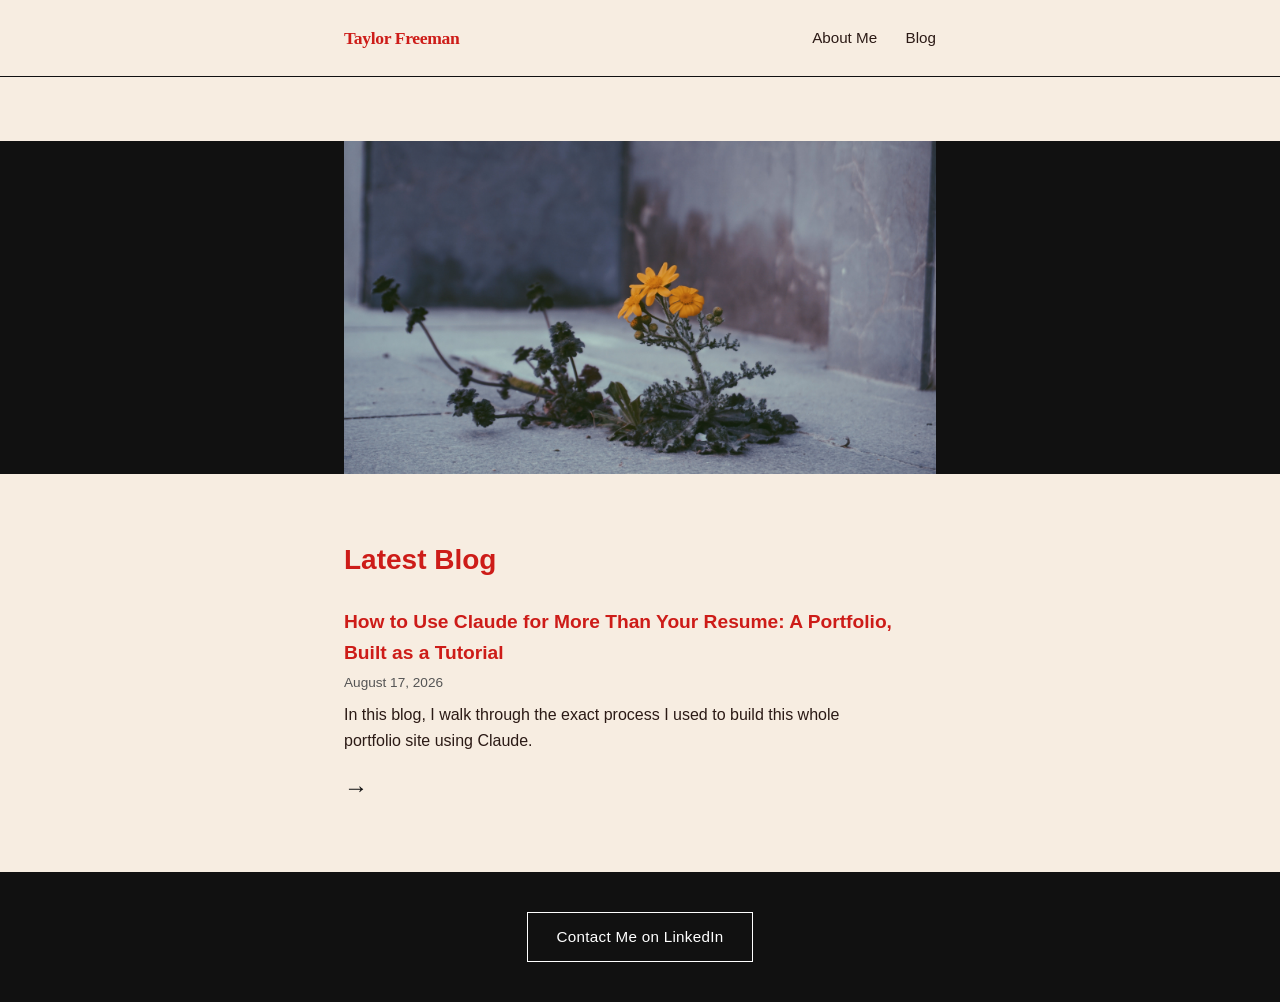
==== index.html @ a18792b1 "Remove "What's the purpose" section, Latest Blog moves up Co-Authored-By: Claude Sonnet 5 <noreply@a" ====
<!DOCTYPE html>
<html lang="en">
<head>
  <meta charset="UTF-8">
  <meta name="viewport" content="width=device-width, initial-scale=1.0">
  <title>Taylor Freeman</title>
  <link rel="stylesheet" href="style.css">
</head>
<body>

  <!-- Top nav: just the two sections you asked for -->
  <header class="site-header">
    <div class="wrap">
      <a href="./" class="site-name">Taylor Freeman</a>
      <nav>
        <a href="about.html">About Me</a>
        <a href="#blog">Blog</a>
      </nav>
    </div>
  </header>

  <!-- HERO: image only. Swap "hero-image.jpg" below for your real file once you have it. -->
  <section class="hero">
    <div class="hero-image-row">
      <div class="wrap">
        <img src="roseinharlem.jpg" alt="A yellow flower growing out of a crack in concrete" class="hero-image">
      </div>
    </div>
  </section>

  <!-- LATEST BLOG: shows only the newest post. When you publish a new one, replace the
       title, href (both places), date, and teaser below with the new post's info. -->
  <section id="blog" class="section">
    <div class="wrap">
      <h1>Latest Blog</h1>

      <article class="post">
        <h2><a href="how-to-use-claude-beyond-your-resume.html">How to Use Claude for More Than Your Resume: A Portfolio, Built as a Tutorial</a></h2>
        <p class="post-meta">August 17, 2026</p>
        <p class="teaser">In this blog, I walk through the exact process I used to build this whole portfolio site using Claude.</p>
        <a href="how-to-use-claude-beyond-your-resume.html" class="arrow-link" aria-label="Read the full post">&rarr;</a>
      </article>
    </div>
  </section>

  <!-- Contact button, bottom of page, links to LinkedIn -->
  <footer class="site-footer">
    <div class="wrap">
      <a class="contact-btn" href="https://www.linkedin.com/in/marjoriefreeman/" target="_blank" rel="noopener">
        Contact Me on LinkedIn
      </a>
    </div>
  </footer>

</body>
</html>
---- style.css ----
/* ---------- Reset & base ---------- */
/* Browsers add their own default margins/padding — this clears that out
   so spacing on the page is only what we set on purpose. */
* {
  margin: 0;
  padding: 0;
  box-sizing: border-box;
}

body {
  background: #f7ede1;
  color: #2B1A15;
  font-family: Helvetica, Arial, sans-serif;
  line-height: 1.6;
}

/* .wrap centers content and keeps line length readable.
   Reused inside the header, each section, and the footer. */
.wrap {
  max-width: 640px;
  margin: 0 auto;
  padding: 0 24px;
}

/* ---------- Header / nav ---------- */
.site-header {
  border-bottom: 1px solid #111111;
  padding: 24px 0;
}

.site-header .wrap {
  display: flex;
  justify-content: space-between;
  align-items: center;
}

.site-name {
  font-family: "Sunset Bold", Georgia, serif;
  font-weight: 900;
  font-size: 1.1rem;
  letter-spacing: -0.02em;
  color: #CD1C18;
  text-decoration: none;
}

.site-header nav a {
  color: #2B1A15;
  font-weight: 300;
  text-decoration: none;
  margin-left: 24px;
  font-size: 0.95rem;
  border-bottom: 1px solid transparent;
}

.site-header nav a:hover,
.site-header nav a:focus-visible {
  border-bottom: 1px solid #2B1A15;
}

/* ---------- Hero ---------- */
.hero {
  padding: 64px 0 0;
  text-align: center;
}

.hero-image-row {
  background: #111111;
  width: 100vw;
  position: relative;
  left: 50%;
  margin-left: -50vw;
}

.hero-image {
  width: 100%;
  aspect-ratio: 16 / 9;
  object-fit: cover;
  display: block;
}

/* ---------- Sections ---------- */
.section {
  padding: 64px 0;
}

.section h1 {
  font-size: 1.75rem;
  margin-bottom: 24px;
  color: #CD1C18;
}

.arrow-link {
  display: block;
  color: #111111;
  font-size: 1.5rem;
  text-decoration: none;
  margin-top: 16px;
  transition: transform 0.15s ease;
}

.arrow-link:hover,
.arrow-link:focus-visible {
  transform: translateX(6px);
}

.section p {
  max-width: 60ch; /* keeps paragraphs from stretching too wide to read comfortably */
}

#about p + p {
  margin-top: 20px;
}

.headshot {
  display: block;
  width: 220px;
  height: 220px;
  object-fit: cover;
  border-radius: 50%;
  margin: 0 auto 32px;
}

.drop-cap::first-letter {
  float: left;
  font-size: 3.6rem;
  line-height: 0.8;
  font-weight: bold;
  padding-right: 10px;
  padding-top: 6px;
}

.teaser {
  display: -webkit-box;
  -webkit-line-clamp: 3;
  line-clamp: 3;
  -webkit-box-orient: vertical;
  overflow: hidden;
}

/* ---------- Blog posts ---------- */
.post + .post {
  margin-top: 40px;
}

.post h2 {
  font-size: 1.2rem;
  margin-bottom: 4px;
}

.post h2 a {
  color: #CD1C18;
  text-decoration: none;
}

.post h2 a:hover,
.post h2 a:focus-visible {
  text-decoration: underline;
}

.post-meta {
  font-size: 0.85rem;
  color: #555555;
  margin-bottom: 8px;
}

/* ---------- Footer / contact ---------- */
.site-footer {
  background: #111111;
  padding: 40px 0;
  text-align: center;
}

.contact-btn {
  display: inline-block;
  border: 1px solid #ffffff;
  color: #ffffff;
  text-decoration: none;
  padding: 12px 28px;
  font-size: 0.95rem;
  letter-spacing: 0.02em;
}

.contact-btn:hover,
.contact-btn:focus-visible {
  background: #ffffff;
  color: #111111;
}

/* ---------- Small screens ---------- */
@media (max-width: 480px) {
  .site-header .wrap {
    flex-direction: column;
    align-items: flex-start;
    gap: 12px;
  }
  .site-header nav a {
    margin-left: 0;
    margin-right: 16px;
  }
}
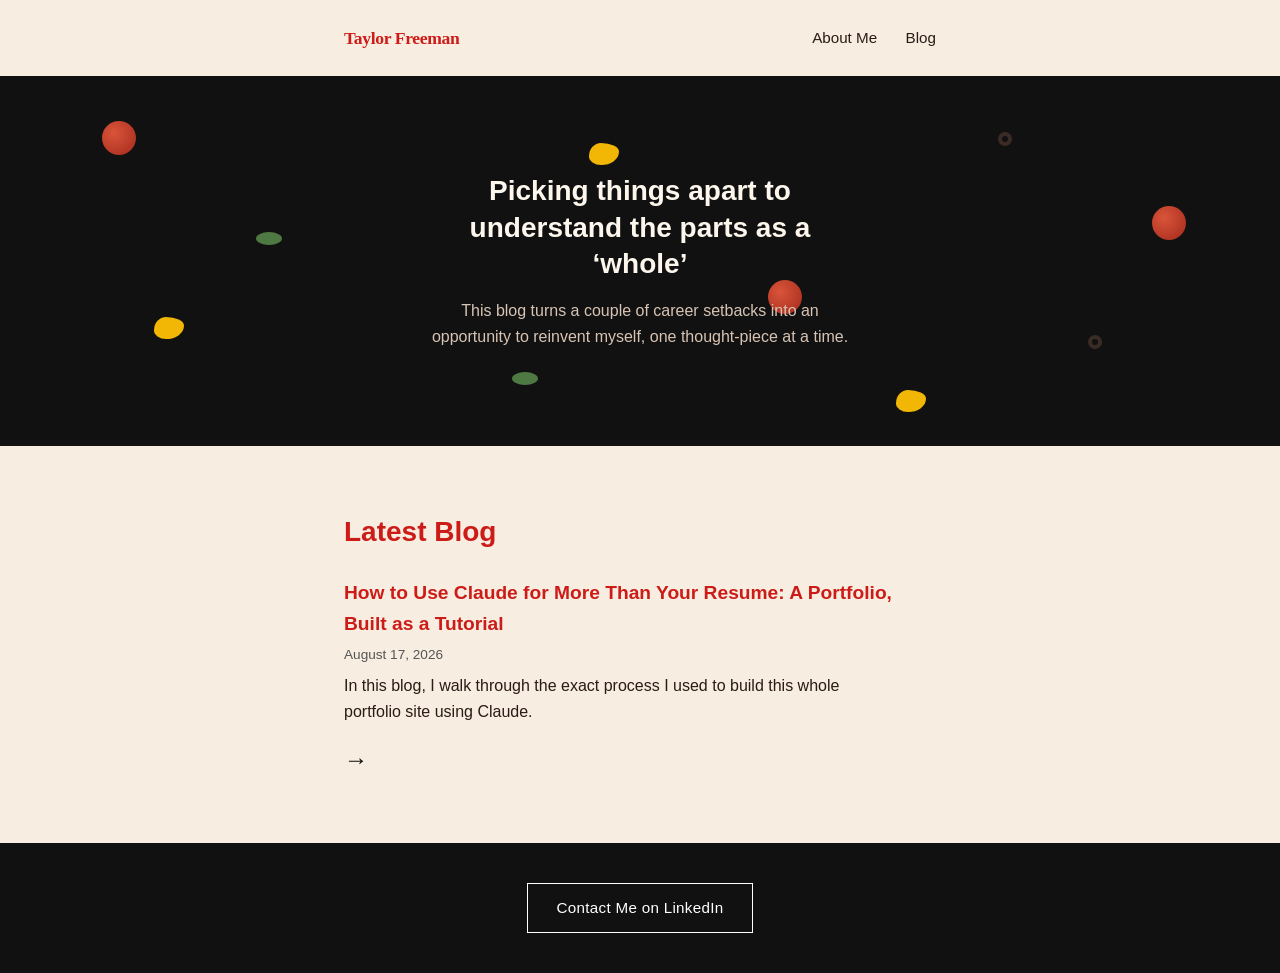
==== commit 221d4c25: "Replace hero photo with floating pizza-toppings animation and tagline Co-Authored-By: Claude Sonnet " ====
--- a/index.html
+++ b/index.html
@@ -19,12 +19,23 @@
     </div>
   </header>
 
-  <!-- HERO: image only. Swap "hero-image.jpg" below for your real file once you have it. -->
+  <!-- HERO: deconstructed pizza toppings floating behind the tagline -->
   <section class="hero">
-    <div class="hero-image-row">
-      <div class="wrap">
-        <img src="roseinharlem.jpg" alt="A yellow flower growing out of a crack in concrete" class="hero-image">
-      </div>
+    <div class="pizza-toppings" aria-hidden="true">
+      <span class="topping pepperoni" style="top: 12%; left: 8%; animation-duration: 5s; animation-delay: 0s;"></span>
+      <span class="topping cheese" style="top: 18%; left: 46%; animation-duration: 6s; animation-delay: 0.4s;"></span>
+      <span class="topping olive" style="top: 15%; left: 78%; animation-duration: 4.5s; animation-delay: 0.8s;"></span>
+      <span class="topping basil" style="top: 42%; left: 20%; animation-duration: 5.5s; animation-delay: 1.2s;"></span>
+      <span class="topping pepperoni" style="top: 55%; left: 60%; animation-duration: 6.5s; animation-delay: 0.2s;"></span>
+      <span class="topping cheese" style="top: 65%; left: 12%; animation-duration: 5s; animation-delay: 1.6s;"></span>
+      <span class="topping olive" style="top: 70%; left: 85%; animation-duration: 4.8s; animation-delay: 0.6s;"></span>
+      <span class="topping basil" style="top: 80%; left: 40%; animation-duration: 6.2s; animation-delay: 1s;"></span>
+      <span class="topping pepperoni" style="top: 35%; left: 90%; animation-duration: 5.8s; animation-delay: 1.4s;"></span>
+      <span class="topping cheese" style="top: 85%; left: 70%; animation-duration: 5.2s; animation-delay: 0.9s;"></span>
+    </div>
+    <div class="wrap hero-content">
+      <p class="hero-tagline">Picking things apart to understand the parts as a &lsquo;whole&rsquo;</p>
+      <p class="hero-subtext">This blog turns a couple of career setbacks into an opportunity to reinvent myself, one thought-piece at a time.</p>
     </div>
   </section>
 
--- a/style.css
+++ b/style.css
@@ -59,23 +59,80 @@
 
 /* ---------- Hero ---------- */
 .hero {
-  padding: 64px 0 0;
+  position: relative;
+  overflow: hidden;
+  background: #111111;
+  padding: 96px 0;
   text-align: center;
 }
 
-.hero-image-row {
-  background: #111111;
-  width: 100vw;
+.pizza-toppings {
+  position: absolute;
+  inset: 0;
+}
+
+.topping {
+  position: absolute;
+  animation-name: float-topping;
+  animation-timing-function: ease-in-out;
+  animation-iteration-count: infinite;
+}
+
+.topping.pepperoni {
+  width: 34px;
+  height: 34px;
+  border-radius: 50%;
+  background: radial-gradient(circle at 35% 35%, #d9543a, #a32a1c);
+}
+
+.topping.cheese {
+  width: 30px;
+  height: 22px;
+  background: #f2b705;
+  border-radius: 40% 60% 60% 40% / 60% 40% 60% 40%;
+}
+
+.topping.olive {
+  width: 14px;
+  height: 14px;
+  border-radius: 50%;
+  background: transparent;
+  border: 4px solid #3b2b25;
+}
+
+.topping.basil {
+  width: 26px;
+  height: 13px;
+  border-radius: 50%;
+  background: #4f7942;
+}
+
+@keyframes float-topping {
+  0%, 100% { transform: translateY(0) rotate(0deg); }
+  50% { transform: translateY(-16px) rotate(8deg); }
+}
+
+@media (prefers-reduced-motion: reduce) {
+  .topping {
+    animation: none;
+  }
+}
+
+.hero-content {
   position: relative;
-  left: 50%;
-  margin-left: -50vw;
-}
-
-.hero-image {
-  width: 100%;
-  aspect-ratio: 16 / 9;
-  object-fit: cover;
-  display: block;
+  max-width: 480px;
+}
+
+.hero-tagline {
+  color: #fdf6ec;
+  font-size: 1.75rem;
+  font-weight: bold;
+  line-height: 1.3;
+  margin-bottom: 16px;
+}
+
+.hero-subtext {
+  color: #d8c4b4;
 }
 
 /* ---------- Sections ---------- */
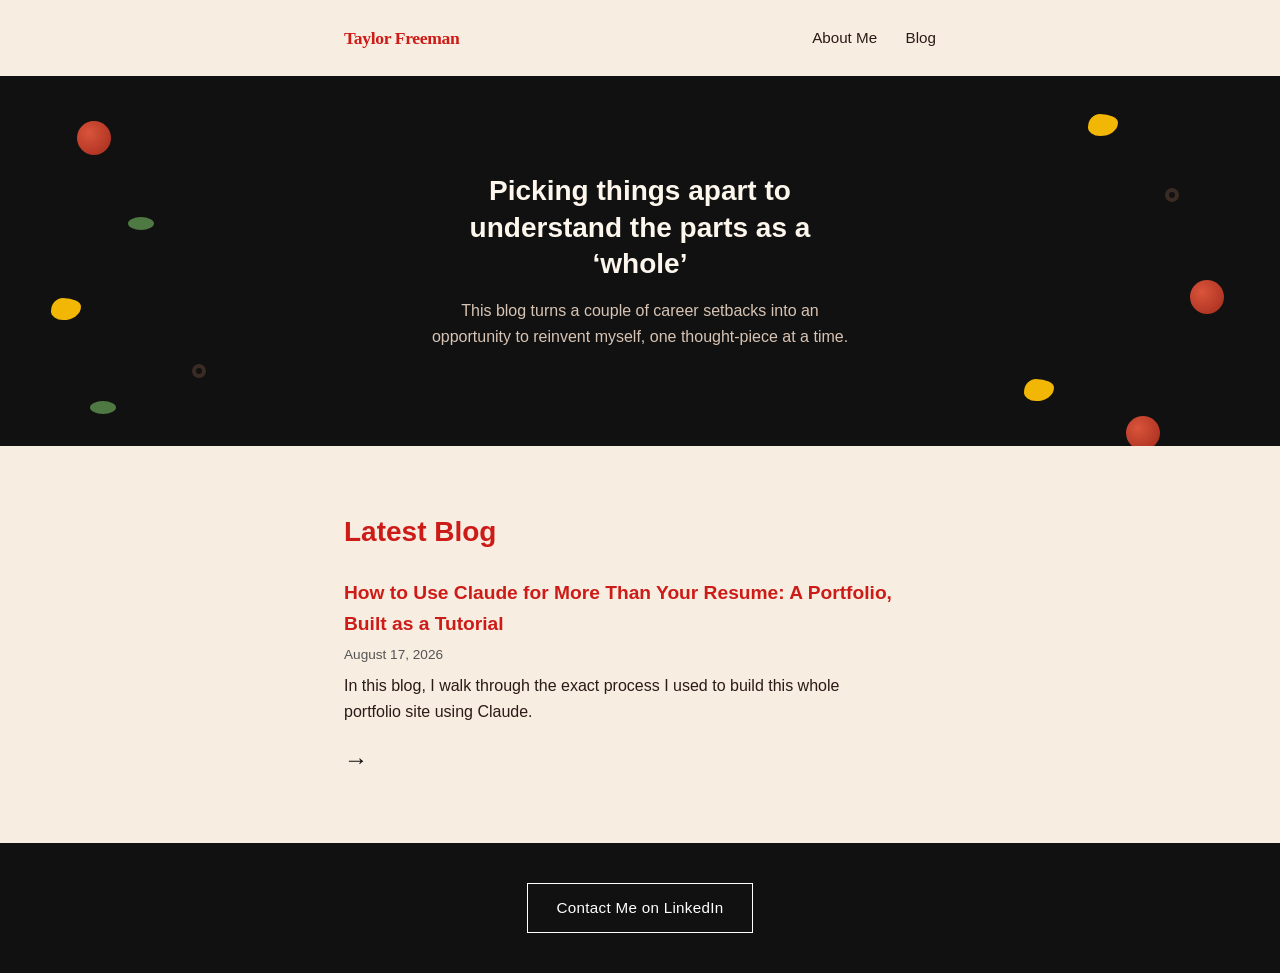
==== commit 10ecdd86: "Move pizza toppings to hero margins so they don't cross the tagline Co-Authored-By: Claude Sonnet 5 " ====
--- a/index.html
+++ b/index.html
@@ -22,16 +22,16 @@
   <!-- HERO: deconstructed pizza toppings floating behind the tagline -->
   <section class="hero">
     <div class="pizza-toppings" aria-hidden="true">
-      <span class="topping pepperoni" style="top: 12%; left: 8%; animation-duration: 5s; animation-delay: 0s;"></span>
-      <span class="topping cheese" style="top: 18%; left: 46%; animation-duration: 6s; animation-delay: 0.4s;"></span>
-      <span class="topping olive" style="top: 15%; left: 78%; animation-duration: 4.5s; animation-delay: 0.8s;"></span>
-      <span class="topping basil" style="top: 42%; left: 20%; animation-duration: 5.5s; animation-delay: 1.2s;"></span>
-      <span class="topping pepperoni" style="top: 55%; left: 60%; animation-duration: 6.5s; animation-delay: 0.2s;"></span>
-      <span class="topping cheese" style="top: 65%; left: 12%; animation-duration: 5s; animation-delay: 1.6s;"></span>
-      <span class="topping olive" style="top: 70%; left: 85%; animation-duration: 4.8s; animation-delay: 0.6s;"></span>
-      <span class="topping basil" style="top: 80%; left: 40%; animation-duration: 6.2s; animation-delay: 1s;"></span>
-      <span class="topping pepperoni" style="top: 35%; left: 90%; animation-duration: 5.8s; animation-delay: 1.4s;"></span>
-      <span class="topping cheese" style="top: 85%; left: 70%; animation-duration: 5.2s; animation-delay: 0.9s;"></span>
+      <span class="topping pepperoni" style="top: 12%; left: 6%; animation-duration: 5s; animation-delay: 0s;"></span>
+      <span class="topping cheese" style="top: 10%; left: 85%; animation-duration: 6s; animation-delay: 0.4s;"></span>
+      <span class="topping olive" style="top: 30%; left: 91%; animation-duration: 4.5s; animation-delay: 0.8s;"></span>
+      <span class="topping basil" style="top: 38%; left: 10%; animation-duration: 5.5s; animation-delay: 1.2s;"></span>
+      <span class="topping pepperoni" style="top: 92%; left: 88%; animation-duration: 6.5s; animation-delay: 0.2s;"></span>
+      <span class="topping cheese" style="top: 60%; left: 4%; animation-duration: 5s; animation-delay: 1.6s;"></span>
+      <span class="topping olive" style="top: 78%; left: 15%; animation-duration: 4.8s; animation-delay: 0.6s;"></span>
+      <span class="topping basil" style="top: 88%; left: 7%; animation-duration: 6.2s; animation-delay: 1s;"></span>
+      <span class="topping pepperoni" style="top: 55%; left: 93%; animation-duration: 5.8s; animation-delay: 1.4s;"></span>
+      <span class="topping cheese" style="top: 82%; left: 80%; animation-duration: 5.2s; animation-delay: 0.9s;"></span>
     </div>
     <div class="wrap hero-content">
       <p class="hero-tagline">Picking things apart to understand the parts as a &lsquo;whole&rsquo;</p>
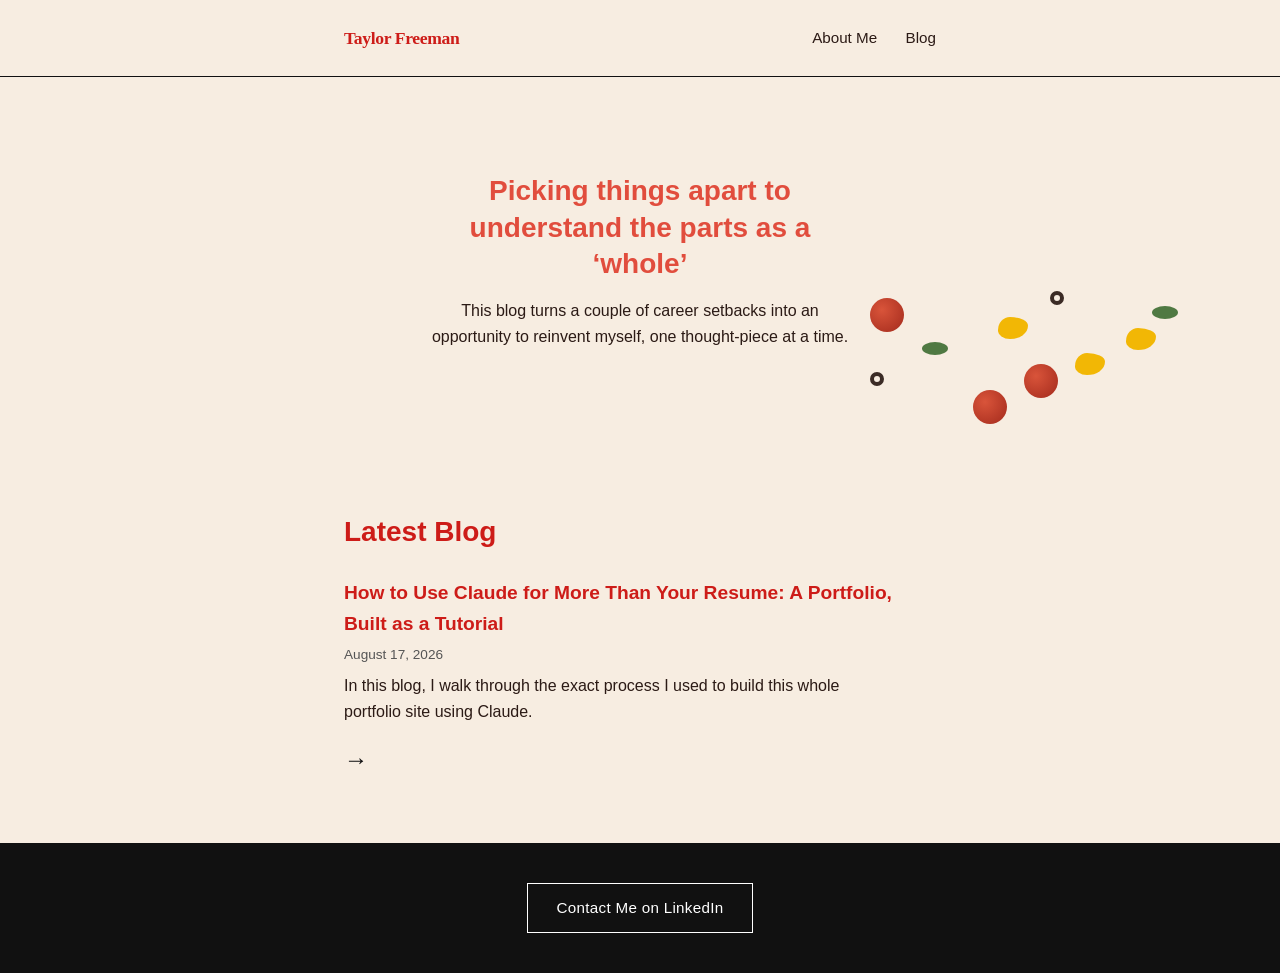
==== commit 03bd96fc: "Cluster pizza toppings into a clump instead of scattering them Co-Authored-By: Claude Sonnet 5 <nore" ====
--- a/index.html
+++ b/index.html
@@ -22,16 +22,16 @@
   <!-- HERO: deconstructed pizza toppings floating behind the tagline -->
   <section class="hero">
     <div class="pizza-toppings" aria-hidden="true">
-      <span class="topping pepperoni" style="top: 12%; left: 6%; animation-duration: 5s; animation-delay: 0s;"></span>
-      <span class="topping cheese" style="top: 10%; left: 85%; animation-duration: 6s; animation-delay: 0.4s;"></span>
-      <span class="topping olive" style="top: 30%; left: 91%; animation-duration: 4.5s; animation-delay: 0.8s;"></span>
-      <span class="topping basil" style="top: 38%; left: 10%; animation-duration: 5.5s; animation-delay: 1.2s;"></span>
-      <span class="topping pepperoni" style="top: 92%; left: 88%; animation-duration: 6.5s; animation-delay: 0.2s;"></span>
-      <span class="topping cheese" style="top: 60%; left: 4%; animation-duration: 5s; animation-delay: 1.6s;"></span>
-      <span class="topping olive" style="top: 78%; left: 15%; animation-duration: 4.8s; animation-delay: 0.6s;"></span>
-      <span class="topping basil" style="top: 88%; left: 7%; animation-duration: 6.2s; animation-delay: 1s;"></span>
-      <span class="topping pepperoni" style="top: 55%; left: 93%; animation-duration: 5.8s; animation-delay: 1.4s;"></span>
-      <span class="topping cheese" style="top: 82%; left: 80%; animation-duration: 5.2s; animation-delay: 0.9s;"></span>
+      <span class="topping pepperoni" style="top: 60%; left: 68%; animation-duration: 5s; animation-delay: 0s;"></span>
+      <span class="topping cheese" style="top: 65%; left: 78%; animation-duration: 6s; animation-delay: 0.4s;"></span>
+      <span class="topping olive" style="top: 58%; left: 82%; animation-duration: 4.5s; animation-delay: 0.8s;"></span>
+      <span class="topping basil" style="top: 72%; left: 72%; animation-duration: 5.5s; animation-delay: 1.2s;"></span>
+      <span class="topping pepperoni" style="top: 78%; left: 80%; animation-duration: 6.5s; animation-delay: 0.2s;"></span>
+      <span class="topping cheese" style="top: 68%; left: 88%; animation-duration: 5s; animation-delay: 1.6s;"></span>
+      <span class="topping olive" style="top: 80%; left: 68%; animation-duration: 4.8s; animation-delay: 0.6s;"></span>
+      <span class="topping basil" style="top: 62%; left: 90%; animation-duration: 6.2s; animation-delay: 1s;"></span>
+      <span class="topping pepperoni" style="top: 85%; left: 76%; animation-duration: 5.8s; animation-delay: 1.4s;"></span>
+      <span class="topping cheese" style="top: 75%; left: 84%; animation-duration: 5.2s; animation-delay: 0.9s;"></span>
     </div>
     <div class="wrap hero-content">
       <p class="hero-tagline">Picking things apart to understand the parts as a &lsquo;whole&rsquo;</p>
--- a/style.css
+++ b/style.css
@@ -61,7 +61,6 @@
 .hero {
   position: relative;
   overflow: hidden;
-  background: #111111;
   padding: 96px 0;
   text-align: center;
 }
@@ -124,15 +123,11 @@
 }
 
 .hero-tagline {
-  color: #fdf6ec;
+  color: #e14d3d;
   font-size: 1.75rem;
   font-weight: bold;
   line-height: 1.3;
   margin-bottom: 16px;
-}
-
-.hero-subtext {
-  color: #d8c4b4;
 }
 
 /* ---------- Sections ---------- */
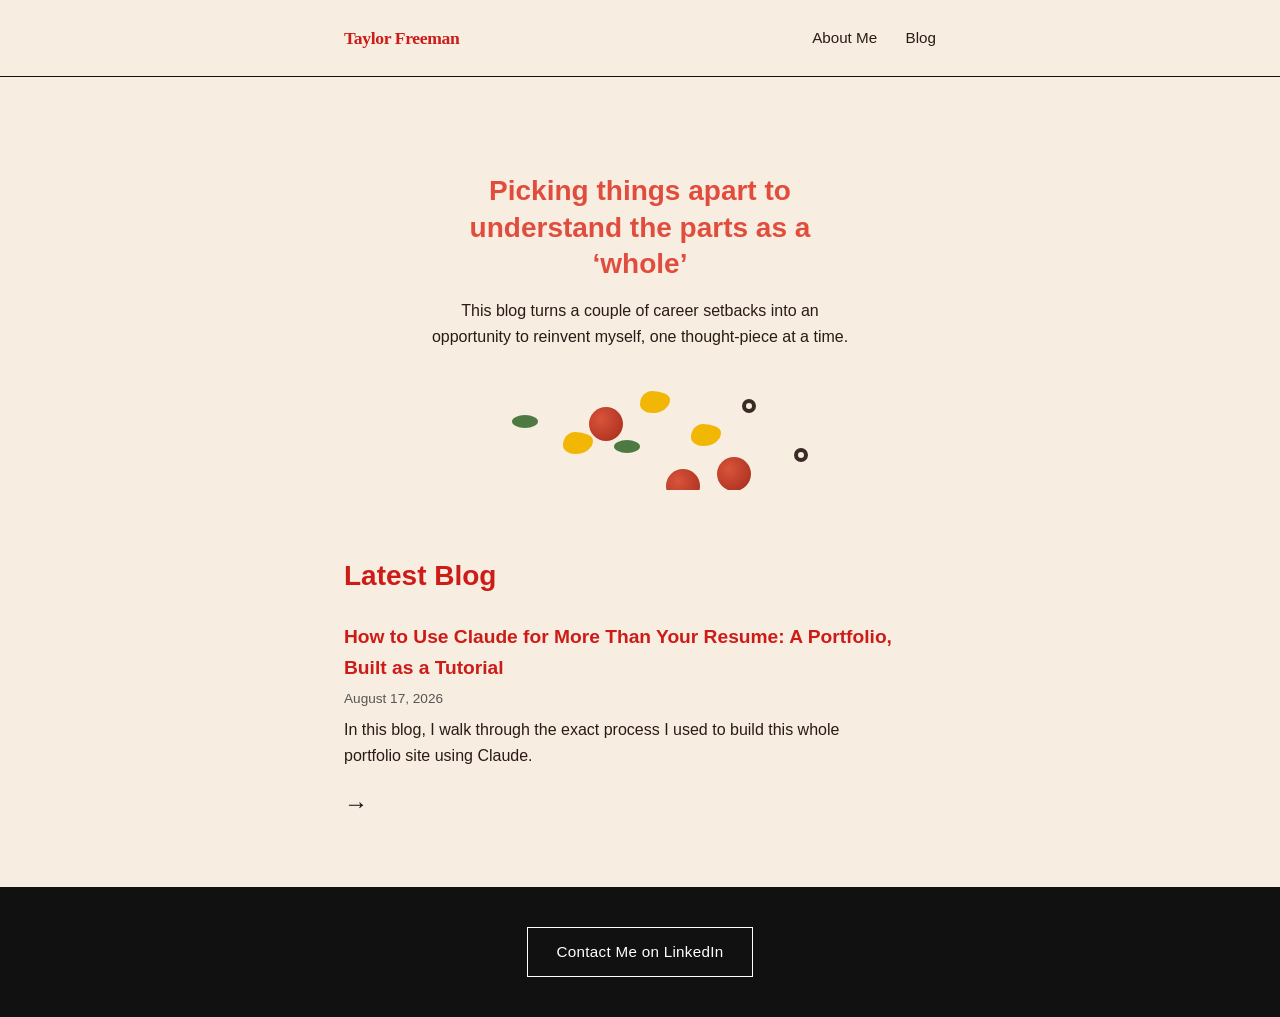
==== commit f96114f8: "Move topping clump below the text so it can't overlap on any width Co-Authored-By: Claude Sonnet 5 <" ====
--- a/index.html
+++ b/index.html
@@ -22,16 +22,16 @@
   <!-- HERO: deconstructed pizza toppings floating behind the tagline -->
   <section class="hero">
     <div class="pizza-toppings" aria-hidden="true">
-      <span class="topping pepperoni" style="top: 60%; left: 68%; animation-duration: 5s; animation-delay: 0s;"></span>
-      <span class="topping cheese" style="top: 65%; left: 78%; animation-duration: 6s; animation-delay: 0.4s;"></span>
-      <span class="topping olive" style="top: 58%; left: 82%; animation-duration: 4.5s; animation-delay: 0.8s;"></span>
-      <span class="topping basil" style="top: 72%; left: 72%; animation-duration: 5.5s; animation-delay: 1.2s;"></span>
-      <span class="topping pepperoni" style="top: 78%; left: 80%; animation-duration: 6.5s; animation-delay: 0.2s;"></span>
-      <span class="topping cheese" style="top: 68%; left: 88%; animation-duration: 5s; animation-delay: 1.6s;"></span>
-      <span class="topping olive" style="top: 80%; left: 68%; animation-duration: 4.8s; animation-delay: 0.6s;"></span>
-      <span class="topping basil" style="top: 62%; left: 90%; animation-duration: 6.2s; animation-delay: 1s;"></span>
-      <span class="topping pepperoni" style="top: 85%; left: 76%; animation-duration: 5.8s; animation-delay: 1.4s;"></span>
-      <span class="topping cheese" style="top: 75%; left: 84%; animation-duration: 5.2s; animation-delay: 0.9s;"></span>
+      <span class="topping pepperoni" style="top: 80%; left: 46%; animation-duration: 5s; animation-delay: 0s;"></span>
+      <span class="topping cheese" style="top: 84%; left: 54%; animation-duration: 6s; animation-delay: 0.4s;"></span>
+      <span class="topping olive" style="top: 78%; left: 58%; animation-duration: 4.5s; animation-delay: 0.8s;"></span>
+      <span class="topping basil" style="top: 88%; left: 48%; animation-duration: 5.5s; animation-delay: 1.2s;"></span>
+      <span class="topping pepperoni" style="top: 92%; left: 56%; animation-duration: 6.5s; animation-delay: 0.2s;"></span>
+      <span class="topping cheese" style="top: 76%; left: 50%; animation-duration: 5s; animation-delay: 1.6s;"></span>
+      <span class="topping olive" style="top: 90%; left: 62%; animation-duration: 4.8s; animation-delay: 0.6s;"></span>
+      <span class="topping basil" style="top: 82%; left: 40%; animation-duration: 6.2s; animation-delay: 1s;"></span>
+      <span class="topping pepperoni" style="top: 95%; left: 52%; animation-duration: 5.8s; animation-delay: 1.4s;"></span>
+      <span class="topping cheese" style="top: 86%; left: 44%; animation-duration: 5.2s; animation-delay: 0.9s;"></span>
     </div>
     <div class="wrap hero-content">
       <p class="hero-tagline">Picking things apart to understand the parts as a &lsquo;whole&rsquo;</p>
--- a/style.css
+++ b/style.css
@@ -61,7 +61,7 @@
 .hero {
   position: relative;
   overflow: hidden;
-  padding: 96px 0;
+  padding: 96px 0 140px;
   text-align: center;
 }
 
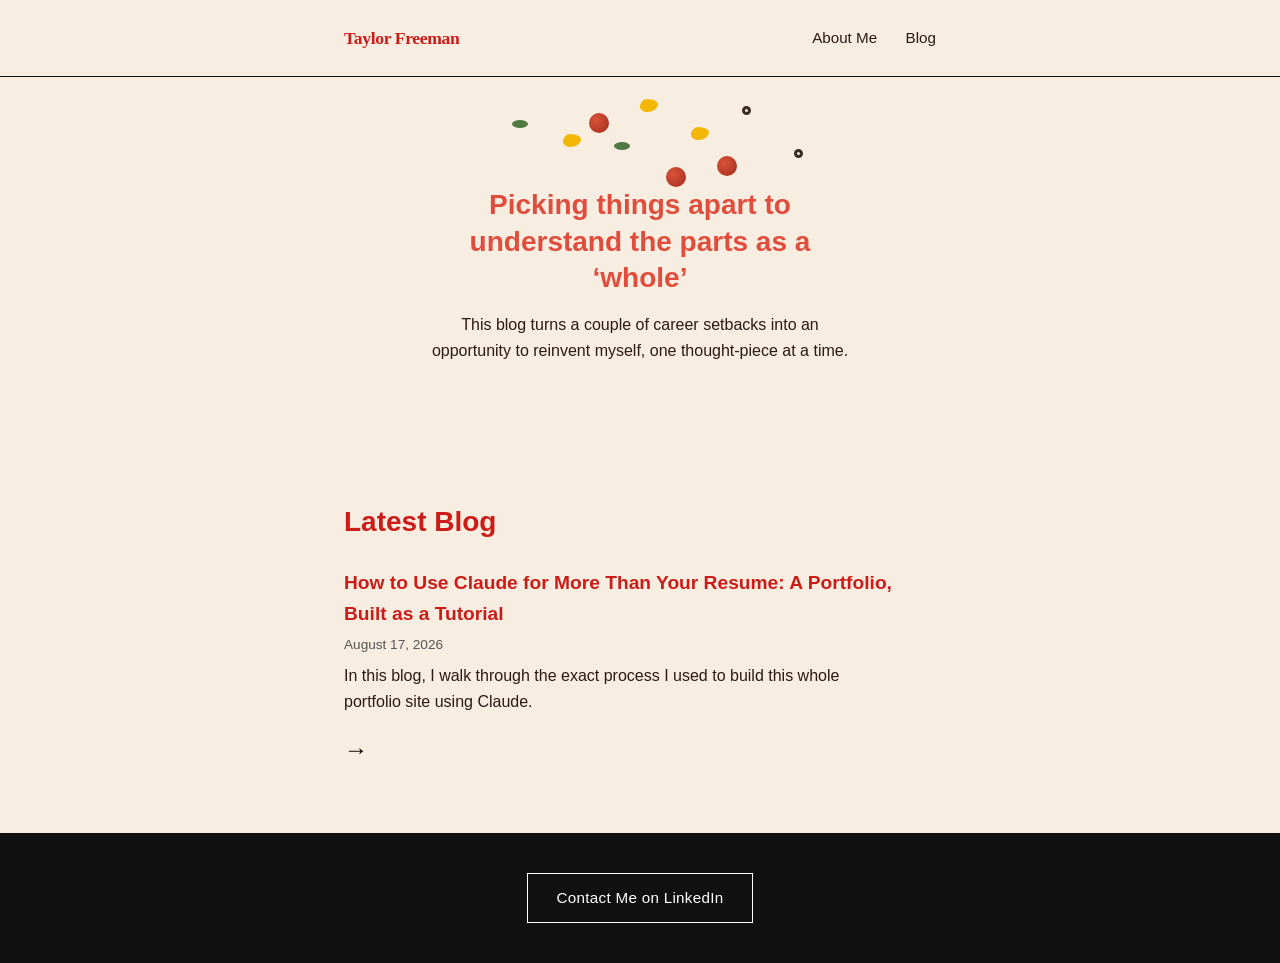
==== commit 1941683c: "Move topping clump above the tagline and shrink it to keep H1 above the fold Co-Authored-By: Claude " ====
--- a/index.html
+++ b/index.html
@@ -22,16 +22,16 @@
   <!-- HERO: deconstructed pizza toppings floating behind the tagline -->
   <section class="hero">
     <div class="pizza-toppings" aria-hidden="true">
-      <span class="topping pepperoni" style="top: 80%; left: 46%; animation-duration: 5s; animation-delay: 0s;"></span>
-      <span class="topping cheese" style="top: 84%; left: 54%; animation-duration: 6s; animation-delay: 0.4s;"></span>
-      <span class="topping olive" style="top: 78%; left: 58%; animation-duration: 4.5s; animation-delay: 0.8s;"></span>
-      <span class="topping basil" style="top: 88%; left: 48%; animation-duration: 5.5s; animation-delay: 1.2s;"></span>
-      <span class="topping pepperoni" style="top: 92%; left: 56%; animation-duration: 6.5s; animation-delay: 0.2s;"></span>
-      <span class="topping cheese" style="top: 76%; left: 50%; animation-duration: 5s; animation-delay: 1.6s;"></span>
-      <span class="topping olive" style="top: 90%; left: 62%; animation-duration: 4.8s; animation-delay: 0.6s;"></span>
-      <span class="topping basil" style="top: 82%; left: 40%; animation-duration: 6.2s; animation-delay: 1s;"></span>
-      <span class="topping pepperoni" style="top: 95%; left: 52%; animation-duration: 5.8s; animation-delay: 1.4s;"></span>
-      <span class="topping cheese" style="top: 86%; left: 44%; animation-duration: 5.2s; animation-delay: 0.9s;"></span>
+      <span class="topping pepperoni" style="top: 10%; left: 46%; animation-duration: 5s; animation-delay: 0s;"></span>
+      <span class="topping cheese" style="top: 14%; left: 54%; animation-duration: 6s; animation-delay: 0.4s;"></span>
+      <span class="topping olive" style="top: 8%; left: 58%; animation-duration: 4.5s; animation-delay: 0.8s;"></span>
+      <span class="topping basil" style="top: 18%; left: 48%; animation-duration: 5.5s; animation-delay: 1.2s;"></span>
+      <span class="topping pepperoni" style="top: 22%; left: 56%; animation-duration: 6.5s; animation-delay: 0.2s;"></span>
+      <span class="topping cheese" style="top: 6%; left: 50%; animation-duration: 5s; animation-delay: 1.6s;"></span>
+      <span class="topping olive" style="top: 20%; left: 62%; animation-duration: 4.8s; animation-delay: 0.6s;"></span>
+      <span class="topping basil" style="top: 12%; left: 40%; animation-duration: 6.2s; animation-delay: 1s;"></span>
+      <span class="topping pepperoni" style="top: 25%; left: 52%; animation-duration: 5.8s; animation-delay: 1.4s;"></span>
+      <span class="topping cheese" style="top: 16%; left: 44%; animation-duration: 5.2s; animation-delay: 0.9s;"></span>
     </div>
     <div class="wrap hero-content">
       <p class="hero-tagline">Picking things apart to understand the parts as a &lsquo;whole&rsquo;</p>
--- a/style.css
+++ b/style.css
@@ -61,7 +61,7 @@
 .hero {
   position: relative;
   overflow: hidden;
-  padding: 96px 0 140px;
+  padding: 110px 0 72px;
   text-align: center;
 }
 
@@ -78,37 +78,37 @@
 }
 
 .topping.pepperoni {
-  width: 34px;
-  height: 34px;
+  width: 20px;
+  height: 20px;
   border-radius: 50%;
   background: radial-gradient(circle at 35% 35%, #d9543a, #a32a1c);
 }
 
 .topping.cheese {
-  width: 30px;
-  height: 22px;
+  width: 18px;
+  height: 13px;
   background: #f2b705;
   border-radius: 40% 60% 60% 40% / 60% 40% 60% 40%;
 }
 
 .topping.olive {
-  width: 14px;
-  height: 14px;
+  width: 9px;
+  height: 9px;
   border-radius: 50%;
   background: transparent;
-  border: 4px solid #3b2b25;
+  border: 3px solid #3b2b25;
 }
 
 .topping.basil {
-  width: 26px;
-  height: 13px;
+  width: 16px;
+  height: 8px;
   border-radius: 50%;
   background: #4f7942;
 }
 
 @keyframes float-topping {
   0%, 100% { transform: translateY(0) rotate(0deg); }
-  50% { transform: translateY(-16px) rotate(8deg); }
+  50% { transform: translateY(-8px) rotate(8deg); }
 }
 
 @media (prefers-reduced-motion: reduce) {
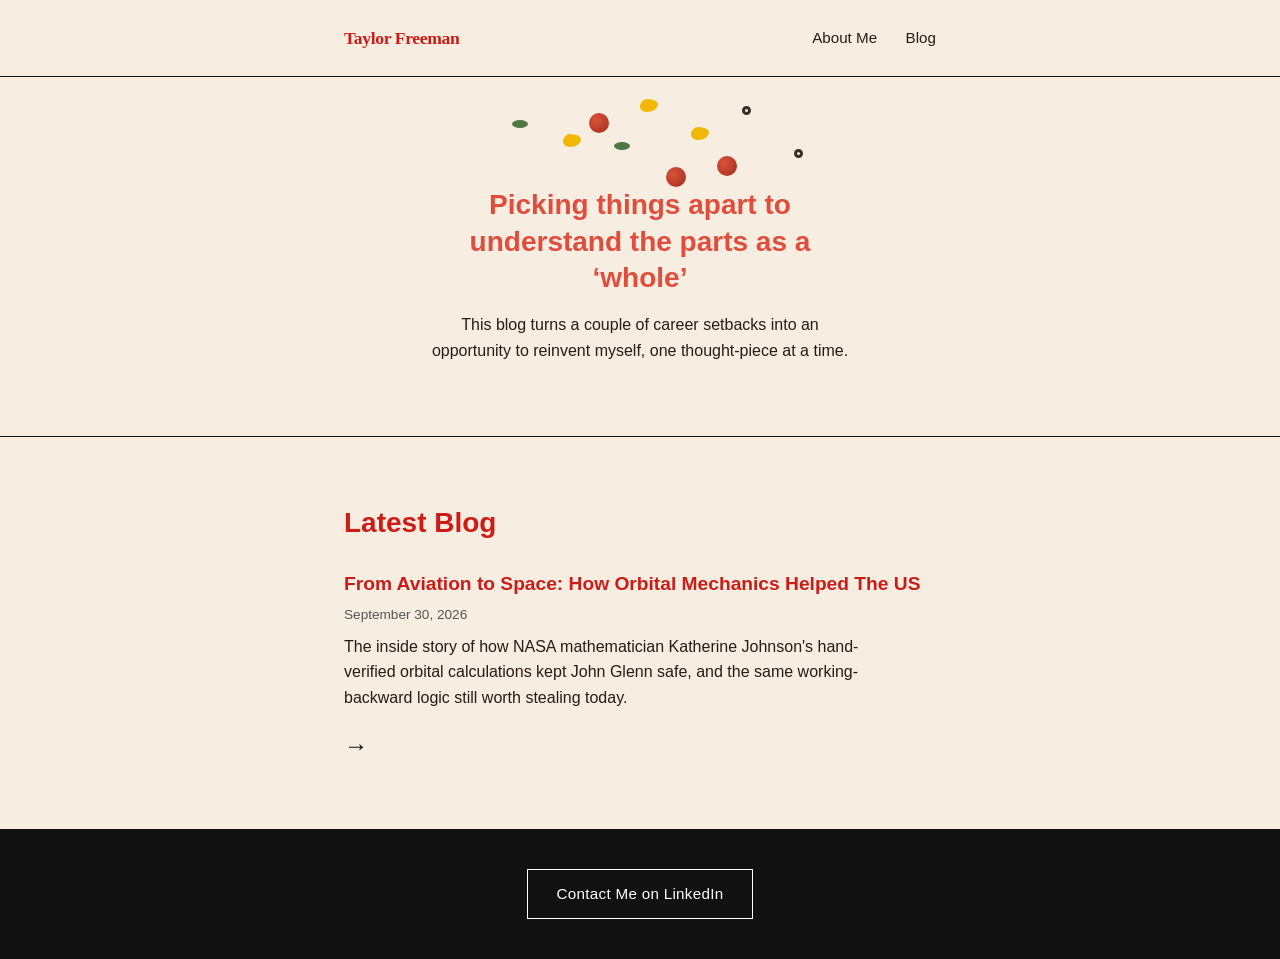
==== commit c3c7806c: "Replace Claude tutorial post with new Katherine Johnson / orbital mechanics post Co-Authored-By: Cla" ====
--- a/index.html
+++ b/index.html
@@ -46,10 +46,10 @@
       <h1>Latest Blog</h1>
 
       <article class="post">
-        <h2><a href="how-to-use-claude-beyond-your-resume.html">How to Use Claude for More Than Your Resume: A Portfolio, Built as a Tutorial</a></h2>
-        <p class="post-meta">August 17, 2026</p>
-        <p class="teaser">In this blog, I walk through the exact process I used to build this whole portfolio site using Claude.</p>
-        <a href="how-to-use-claude-beyond-your-resume.html" class="arrow-link" aria-label="Read the full post">&rarr;</a>
+        <h2><a href="from-aviation-to-space.html">From Aviation to Space: How Orbital Mechanics Helped The US</a></h2>
+        <p class="post-meta">September 30, 2026</p>
+        <p class="teaser">The inside story of how NASA mathematician Katherine Johnson's hand-verified orbital calculations kept John Glenn safe, and the same working-backward logic still worth stealing today.</p>
+        <a href="from-aviation-to-space.html" class="arrow-link" aria-label="Read the full post">&rarr;</a>
       </article>
     </div>
   </section>
--- a/style.css
+++ b/style.css
@@ -63,6 +63,7 @@
   overflow: hidden;
   padding: 110px 0 72px;
   text-align: center;
+  border-bottom: 1px solid #111111;
 }
 
 .pizza-toppings {
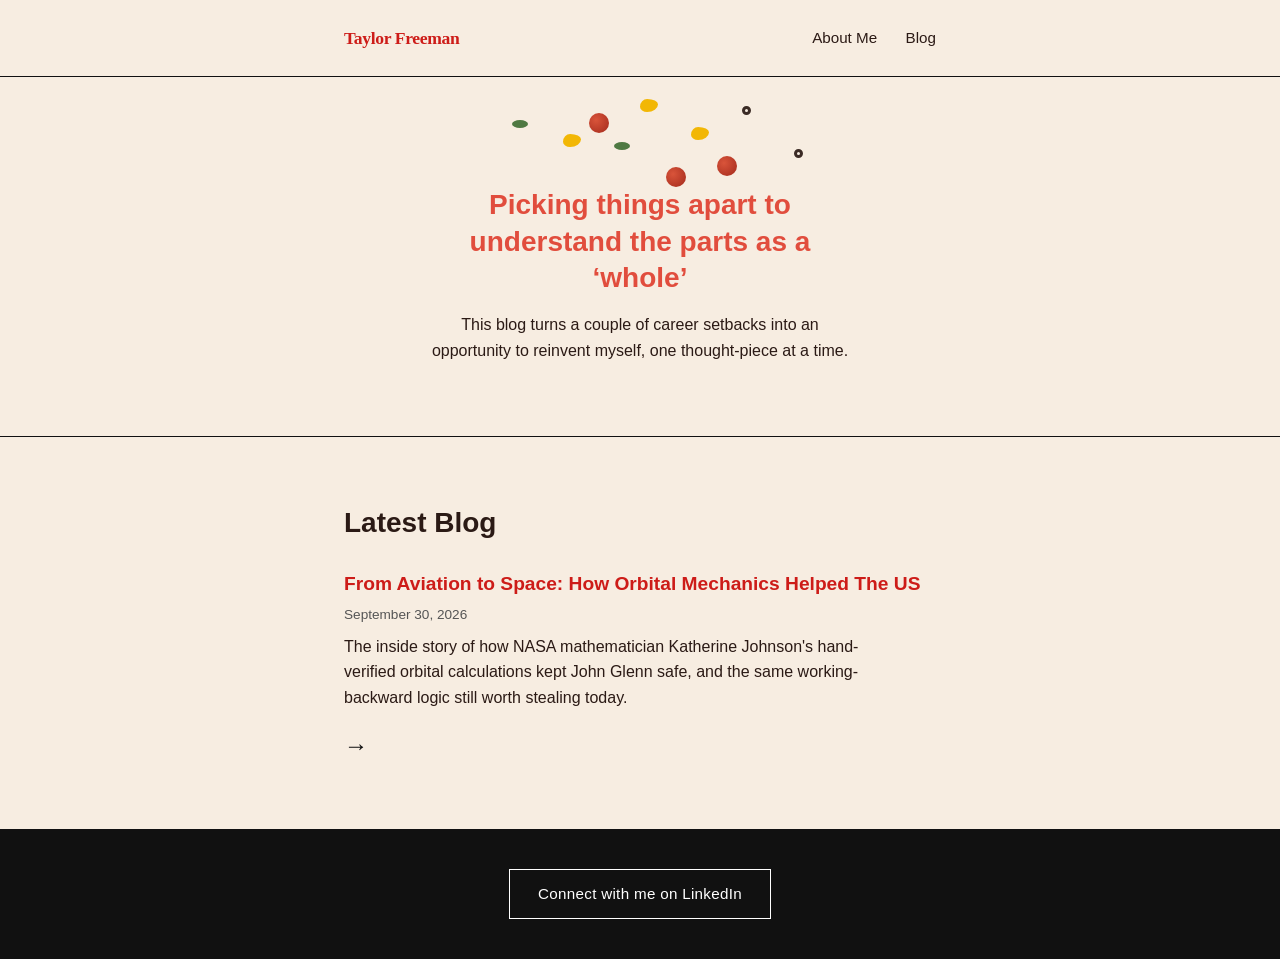
==== commit b6369e5a: "Update LinkedIn button text" ====
--- a/index.html
+++ b/index.html
@@ -58,7 +58,7 @@
   <footer class="site-footer">
     <div class="wrap">
       <a class="contact-btn" href="https://www.linkedin.com/in/marjoriefreeman/" target="_blank" rel="noopener">
-        Contact Me on LinkedIn
+        Connect with me on LinkedIn
       </a>
     </div>
   </footer>
--- a/style.css
+++ b/style.css
@@ -140,6 +140,10 @@
   font-size: 1.75rem;
   margin-bottom: 24px;
   color: #CD1C18;
+}
+
+#blog h1 {
+  color: #2B1A15;
 }
 
 .arrow-link {
